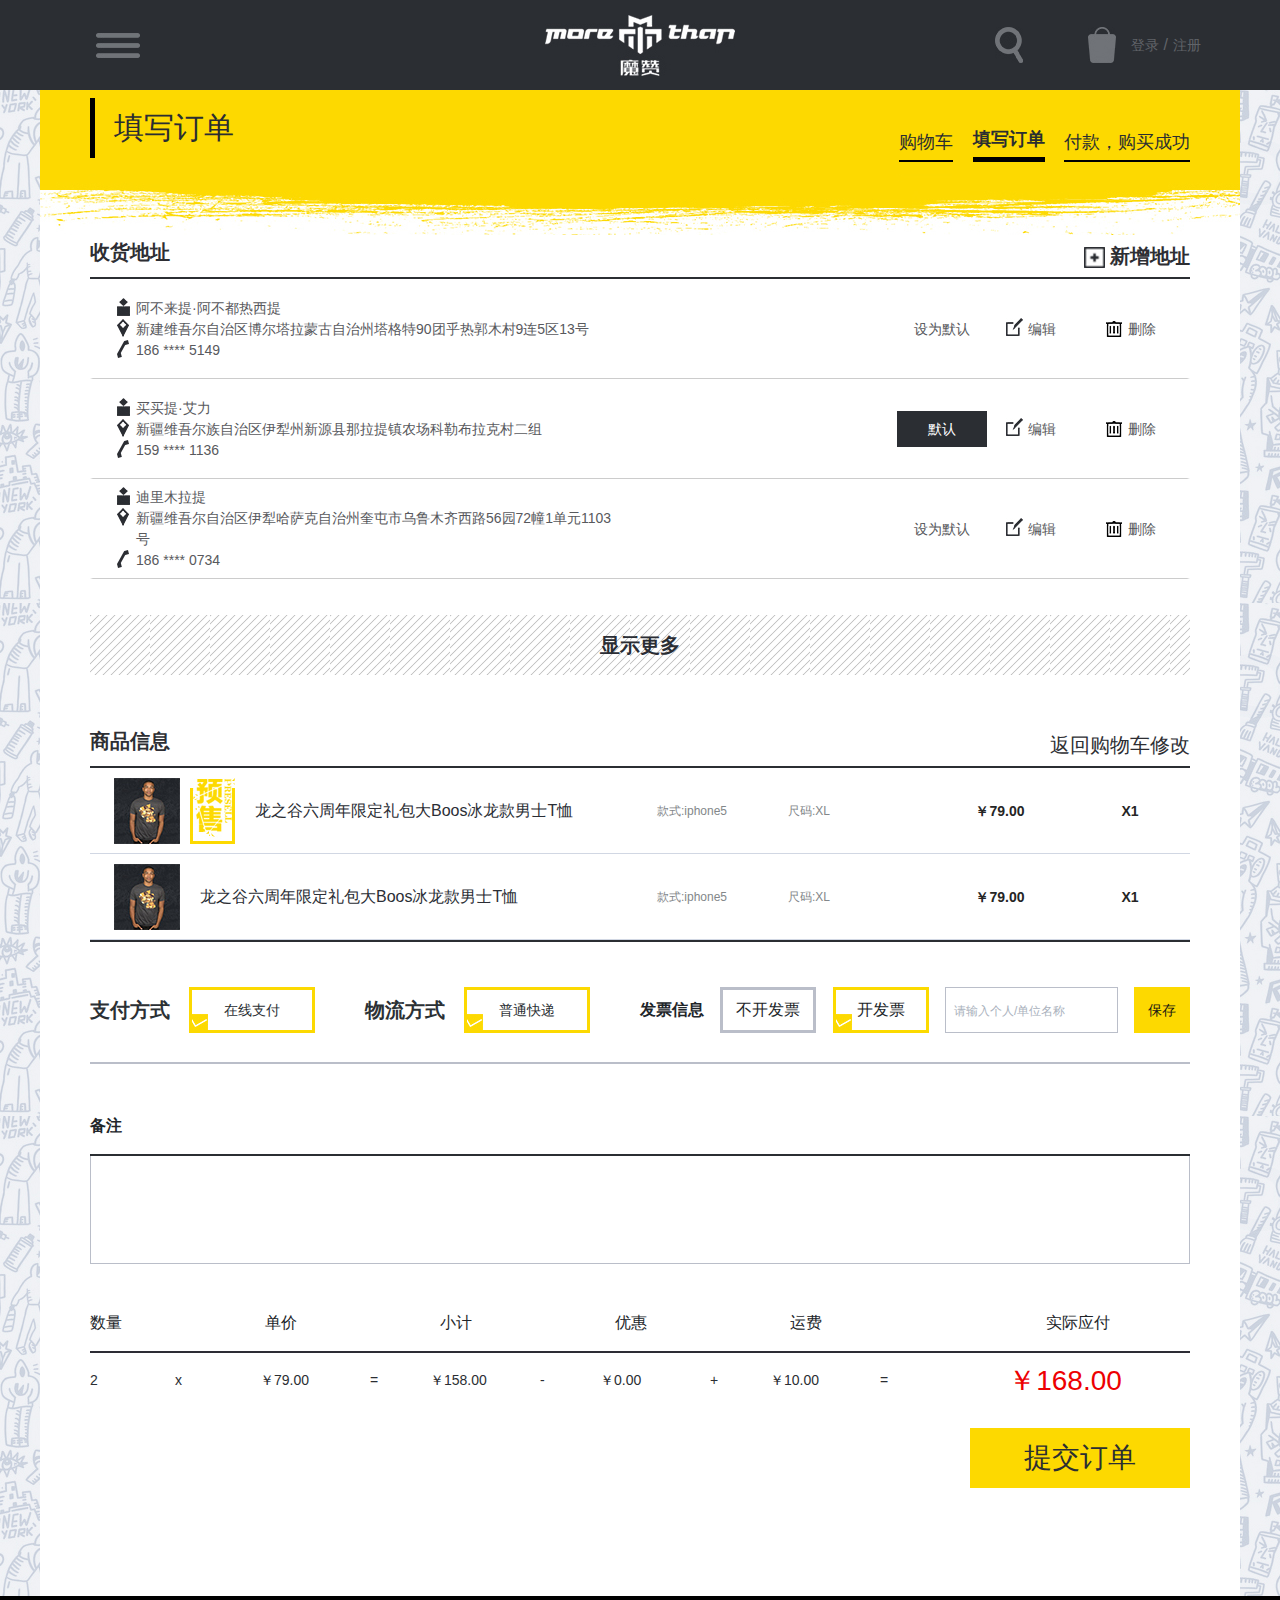
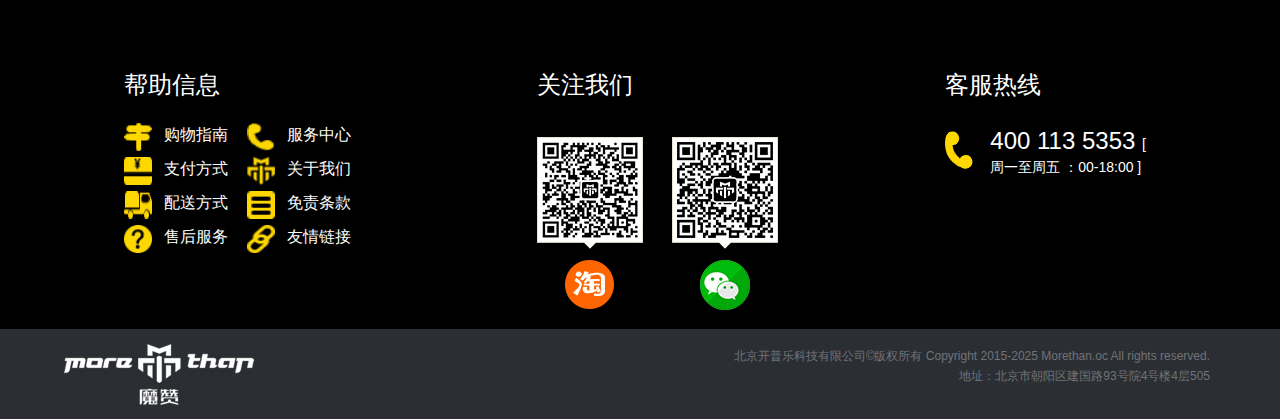
==== bin/PlaceOrder.html @ 19ee5f08 "增加魔赞项目" ====
<!DOCTYPE html>
<html lang="en">

<head>
    <meta charset="UTF-8">
    <meta name="viewport" content="width=device-width, initial-scale=1.0">
    <meta http-equiv="X-UA-Compatible" content="ie=edge">
    <title>MoreZhan-填写订单</title>
    <link rel="stylesheet" href="./css/relize.css">
    <link rel="stylesheet" href="./css/public.css">
    <link rel="stylesheet" href="./css/palceorder.css">
    <link rel="stylesheet" href="./css/bootstrap.min.css">
    <link rel="stylesheet" href="./css/remarks.css">
    <link rel="stylesheet" href="./css/add-Newaddress.css">
    <link rel="Shortcut Icon" href="http://pcgnine5c.bkt.clouddn.com/icon-gamepad.png" type="image/x-icon">
</head>

<body>
    <div class="wrap1">
        <div class="toAdd-address">
            <div class="toAdd-address-head">
                <b>新增地址</b>
                <a href="javajscript:;" id="close-toAdd-address">x</a>
            </div>
            <div class="toAdd-address-body">
                <ul>
                    <li>
                        <div class="left-box">
                            <div class="title-box">
                                <span>
                                    <u>*</u> 收货人</span>
                                <span class="error" id="error-consignee">请填写收货人！</span>
                            </div>
                            <input type="text" id="consignee">
                        </div>
                        <div class="right-box">
                            <div class="title-box">
                                <span>
                                    <u>*</u> 联系电话</span>
                                <span class="error" id="error-contact-number">填写的手机号格式错误！</span>
                            </div>
                            <input type="text" id="contact-number">
                        </div>

                    </li>
                    <li>
                        <div class="title-box">
                            <span>
                                <u>*</u> 所在地区</span>
                            <span class="error" id="error-selector">请填写完整的所在地区！</span>
                        </div>
                        <div class="selector">
                            <select class="form-control" id="cmbProvince" name="cmbProvince">
                            </select>
                            <select class="form-control" id="cmbCity" name="cmbCity">
                                <option value=""></option>
                            </select>
                            <select class="form-control" id="cmbArea" name="cmbArea">
                                <option value="">3</option>
                            </select>
                        </div>

                    </li>
                    <li>
                        <div class="title-box">
                            <span>
                                <u>*</u> 详细地址</span>
                            <span class="error" id="error-detailed-address">请填写详细地址！</span>
                        </div>
                        <input type="text" id="detailed-address" placeholder=" 请填写详细地址">
                    </li>
                    <li>
                        <div class="otherName-left">
                            <label for="">地址别名</label>
                            <input type="text" id="address-ortherName">
                        </div>
                        <div class="otherName-right">
                            <span>常用别名</span>
                            <div class="select-types">
                                <a href="javaScript:;" id="is-home" class="is-what">
                                    <input type="checkbox" id="is-what-home">
                                    <label for="is-what-home">家</label>
                                </a>
                                <a href="javaScript:;" id="is-company" class="is-what">
                                    <input type="checkbox" id="is-what-company">
                                    <label for="is-what-company">公司</label>
                                </a>
                                <a href="javaScript:;" id="is-parents" class="is-what">
                                    <input type="checkbox" id="is-what-parents">
                                    <label for="is-what-parents">父母家</label>
                                </a>
                            </div>
                        </div>
                    </li>
                    <li>
                        <div class="set-address">
                            <input type="checkbox" id="set-toIs">
                            <label for="set-toIs">设为默认地址</label>
                        </div>
                        <a href="javajscript:;" id="address-saveBtn">保存地址</a>




                    </li>
                </ul>
            </div>
        </div>
    </div>



    <div class="wrap">
        <header>
            <div class="header-main">
                <a href="javascript:;"></a>
                <a href="../index.html"></a>
                <div class="login">
                    <a href="javascript:;"></a>
                    <a href="./Shopping Cart.html"></a>
                    <div class="tologin">
                        <a href="javascript:;">登录</a> /
                        <a href="javascript:;">注册</a>
                    </div>

                </div>
            </div>
        </header>
        <section>
            <div class="main">
                <div class="ShoppingCart-process">
                    <div class="ShoppingCart-processUp">
                        <h3>填写订单
                        </h3>
                        <div class="processing">
                            <span>购物车</span>
                            <span>填写订单</span>
                            <span>付款，购买成功</span>
                        </div>
                    </div>
                    <div class="ShoppingCart-processDown"></div>
                </div>
                <div class="shoppingCart-main">
                    <div class="shoppingCart-main-head">
                        <div class="shoppingCart-main-head-title">
                            <h4>收货地址</h4>
                            <a href="javajscript:;" id="newAddress">新增地址</a>
                        </div>
                        <div class="shoppingCart-main-head-content">
                            <ul id="addressAll">
                                <li class="contact-address">

                                    <ul>
                                        <li>阿不来提·阿不都热西提</li>
                                        <li>新建维吾尔自治区博尔塔拉蒙古自治州塔格特90团乎热郭木村9连5区13号</li>
                                        <li>186 **** 5149</li>
                                    </ul>
                                    <input type="checkbox" id="address0" class="contact-address-checkbox">
                                    <label for="address0"></label>
                                    <div class="isORno-delete">
                                        <a href="javaScript:;" class="isdelete">
                                            <img src="./images/isdelete_06.jpg" alt=""> </a>
                                        <a href="javascript:;" class="isnodelete">
                                            <img src="./images/isnodelete_03.jpg" alt=""> </a>
                                    </div>
                                    <div class="buttons">
                                        <a href="javascript:;" class="default">设为默认</a>
                                        <a href="javascript:;" class="edit">编辑</a>
                                        <a href="javascript:;" class="delBtn">删除</a>
                                    </div>

                                </li>
                                <li class="contact-address">

                                    <ul>
                                        <li>买买提·艾力</li>
                                        <li>新疆维吾尔族自治区伊犁州新源县那拉提镇农场科勒布拉克村二组</li>
                                        <li>159 **** 1136</li>
                                    </ul>
                                    <input type="checkbox" id="address1" class="contact-address-checkbox">
                                    <label for="address1"></label>
                                    <div class="isORno-delete">
                                        <a href="javaScript:;" class="isdelete">
                                            <img src="./images/isdelete_06.jpg" alt=""> </a>
                                        <a href="javascript:;" class="isnodelete">
                                            <img src="./images/isnodelete_03.jpg" alt=""> </a>
                                    </div>
                                    <div class="buttons">
                                        <a href="javascript:;" class="default">默认</a>
                                        <a href="javascript:;" class="edit">编辑</a>
                                        <a href="javascript:;" class="delBtn">删除</a>
                                    </div>
                                </li>
                                <li class="contact-address">

                                    <ul>
                                        <li>迪里木拉提</li>
                                        <li>新疆维吾尔自治区伊犁哈萨克自治州奎屯市乌鲁木齐西路56园72幢1单元1103号</li>
                                        <li>186 **** 0734</li>
                                    </ul>
                                    <input type="checkbox" id="address2" class="contact-address-checkbox">
                                    <label for="address2"></label>
                                    <div class="isORno-delete">
                                        <a href="javaScript:;" class="isdelete">
                                            <img src="./images/isdelete_06.jpg" alt=""> </a>
                                        <a href="javascript:;" class="isnodelete">
                                            <img src="./images/isnodelete_03.jpg" alt=""> </a>
                                    </div>
                                    <div class="buttons">
                                        <a href="javascript:;" class="default">设为默认</a>
                                        <a href="javascript:;" class="edit">编辑</a>
                                        <a href="javascript:;" class="delBtn">删除</a>
                                    </div>
                                </li>
                            </ul>
                            <a href="javascript:;" id="to-show-more">
                                <b>显示更多</b>
                            </a>
                        </div>
                    </div>
                    <div class="shoppingCart-main-body">
                        <div class="shoppingCart-main-body-title">
                            <h4>商品信息</h4>
                            <a href="javaScript:;" id="back-shoppingcar">返回购物车修改</a>
                        </div>
                        <div class="shoppingCart-main-body-content">
                            <ul>
                                <li>
                                    <div class="shoppingCart-main-body-content-left">
                                        <a href="javascript:;">
                                            <img src="./images/small-people_69.jpg" alt="">
                                        </a>
                                        <img src="./images/small-sale.jpg" alt="">
                                        <p>龙之谷六周年限定礼包大Boos冰龙款男士T恤</p>
                                    </div>
                                    <div class="shoppingCart-main-body-content-right">
                                        <span>款式:iphone5</span>
                                        <span>尺码:XL</span>

                                        <b class="goods-prise">79.00</b>


                                        <b> X1</b>

                                    </div>
                                </li>
                                <li>
                                    <div class="shoppingCart-main-body-content-left">
                                        <a href="javascript:;">
                                            <img src="./images/small-people_69.jpg" alt="">
                                        </a>
                                        <img src="./images/small-sale.jpg" alt="">
                                        <p>龙之谷六周年限定礼包大Boos冰龙款男士T恤</p>
                                    </div>
                                    <div class="shoppingCart-main-body-content-right">
                                        <span>款式:iphone5</span>
                                        <span>尺码:XL</span>

                                        <b class="goods-prise">79.00</b>

                                        <b>X1</b>

                                    </div>
                                </li>
                            </ul>
                        </div>
                        <div class="shoppingCart-main-body-ending">
                            <div class="shoppingCart-main-body-ending-left">
                                <div class="fn-box">
                                    <b>支付方式</b>
                                    <div class="checked-box">
                                        <input type="checkbox" id="pay-checked" checked>
                                        <label for="pay-checked">在线支付</label>
                                    </div>
                                </div>
                                <div class="fn-box">
                                    <b>物流方式</b>
                                    <div class="checked-box">
                                        <input type="checkbox" id="transport" checked>
                                        <label for="transport">普通快递</label>
                                    </div>
                                </div>
                            </div>
                            <div class="shoppingCart-main-body-ending-right">
                                <b>发票信息</b>
                                <div class="checked-box">
                                    <input type="checkbox" id="noDraw-bills">
                                    <label for="noDraw-bills">不开发票</label>
                                </div>
                                <div class="checked-box">
                                    <input type="checkbox" id="isDraw-bills" checked>
                                    <label for="isDraw-bills">开发票</label>
                                </div>
                                <input type="text" placeholder=" 请输入个人/单位名称" id="bills-title">
                                <a href="javascript:;" id="saveBtn">保存</a>
                            </div>
                        </div>

                    </div>
                    <div class="shoppingCart-main-foot-start">
                        <div class="remarks-box">
                            <b>备注</b>
                            <textarea name="remarks" id="" cols="30" rows="10"></textarea>
                        </div>
                        <div class="liquidation-box">
                            <div class="liquidation-box-up">
                                <span>数量</span>
                                <span>单价</span>
                                <span>小计</span>
                                <span>优惠</span>
                                <span>运费</span>
                                <u>实际应付</u>
                            </div>
                            <div class="liquidation-box-down">
                                <span>2</span>
                                <span>x</span>
                                <span>￥79.00</span>
                                <span>=</span>
                                <span>￥158.00</span>
                                <span>-</span>
                                <span>￥0.00</span>
                                <span>+</span>
                                <span>￥10.00</span>
                                <span>=</span>
                                <u>￥168.00</u>
                            </div>

                            <a href="javascript:;" id="save-alert">提交订单</a>
                        </div>
                        <div class="box1">
                            <ul>
                                <li></li>
                                <li>请先点击上方的保存按钮</li>
                            </ul>
                        </div>





                    </div>

                    <div class="shoppingCart-main-foot">
                        <div class="remarks-box">
                            <b>备注</b>
                            <textarea name="remarks" id="" cols="30" rows="10"></textarea>
                        </div>
                        <div class="liquidation-box">
                            <b>清算</b>
                            <ul>
                                <li>

                                    <span>
                                        <u id="to-pay-counts">2</u>件商品，总金额:</span>
                                    <span>￥79.00</span>
                                </li>
                                <li>
                                    <span>优惠金额:</span>
                                    <span>-￥0.00</span>
                                </li>
                                <li>
                                    <span>运费:</span>
                                    <span>￥0.00</span>
                                </li>
                                <li>
                                    <span>应付金额:</span>
                                    <span id="to-pay-prise">￥168.00</span>
                                </li>
                            </ul>
                            <a href="javascript:;" id="to-pay">提交订单</a>
                        </div>






                    </div>




                </div>
            </div>
        </section>
        <footer>
            <div class="footer-up ">
                <div class="footer-up-main ">
                    <div class="help ">
                        <h4>帮助信息</h4>
                        <ul>
                            <li>
                                <img src="./images/Inco1_15.jpg " alt=" ">
                                <a href="javascript:; "> 购物指南</a>
                            </li>
                            <li>
                                <img src="./images/Inco5_15.jpg " alt=" ">
                                <a href="javascript:; "> 服务中心</a>
                            </li>
                            <li>
                                <img src="./images/Inco2_18.jpg " alt=" ">
                                <a href="javascript:; "> 支付方式</a>
                            </li>
                            <li>
                                <img src="./images/Inco6_18.jpg " alt=" ">
                                <a href="javascript:; "> 关于我们</a>
                            </li>
                            <li>
                                <img src="./images/Inco3_18.jpg " alt=" ">
                                <a href="javascript:; "> 配送方式</a>
                            </li>
                            <li>
                                <img src="./images/Inco7_18.jpg " alt=" ">
                                <a href="javascript:; "> 免责条款</a>
                            </li>
                            <li>
                                <img src="./images/Inco4_18.jpg " alt=" ">
                                <a href="javascript:; "> 售后服务</a>
                            </li>
                            <li>
                                <img src="./images/Inco8_18.jpg " alt=" ">
                                <a href="javascript:; "> 友情链接</a>
                            </li>
                        </ul>
                    </div>
                    <div class="aboutUs ">
                        <h4>关注我们</h4>
                        <div class="about-code ">
                            <div class="showpic ">
                                <img src="./images/taobao-code_15.jpg " alt=" ">
                                <img class="img1 " src="./images/taobao-inco_19.jpg " alt=" ">
                            </div>
                            <div class="showpic ">
                                <img src="./images/wechat-code_15.jpg " alt=" ">
                                <img class="img1 " src="./images/wechat-inco_19.jpg " alt=" ">
                            </div>
                        </div>
                    </div>
                    <div class="hotline ">
                        <h4>客服热线</h4>
                        <p>
                            400 113 5353
                            <span>[ 周一至周五 ：00-18:00 ]</span>
                        </p>
                    </div>
                </div>
            </div>
            <div class="footer-down ">
                <div class="footer-down-main ">
                    <a href="index.html "></a>
                    <ul>
                        <li>北京开普乐科技有限公司©版权所有 Copyright 2015-2025 Morethan.oc All rights reserved.</li>
                        <li>地址：北京市朝阳区建国路93号院4号楼4层505</li>
                    </ul>
                </div>
            </div>
        </footer>
    </div>
    <script src="./js/placeorder.js"></script>
    <script src="./js/add-Newaddress.js"></script>

</body>

</html>
---- bin/css/relize.css ----
/* 代码初始化*/

body,
h1,
h2,
h3,
h4,
h5,
h6,
hr,
p,
blockquote,
dl,
dt,
dd,
ul,
ol,
li,
pre,
form,
fieldset,
legend,
button,
input,
textarea,
th,
td {
    margin: 0;
    padding: 0;
}

body,
button,
input,
select,
textarea {
    font: 12px/1.5tahoma, arial, \5b8b\4f53;
}

h1,
h2,
h3,
h4,
h5,
h6 {
    font-size: 100%;
}

address,
cite,
dfn,
em,
var {
    font-style: normal;
}

code,
kbd,
pre,
samp {
    font-family: couriernew, courier, monospace;
}

small {
    font-size: 12px;
}

ul,
ol {
    list-style: none;
}

a {
    text-decoration: none;
}

a:hover {
    text-decoration: underline;
}

sup {
    vertical-align: text-top;
}

sub {
    vertical-align: text-bottom;
}

legend {
    color: #000;
}

fieldset,
img {
    border: 0;
}

button,
input,
select,
textarea {
    font-size: 100%;
}

table {
    border-collapse: collapse;
    border-spacing: 0;
}

img {
    display: block;
}
---- bin/css/public.css ----
.wrap {
  display: flex;
  flex-direction: column;
}
.wrap header {
  width: 100%;
  height: 90px;
  background-color: #2b2e33;
}
.wrap header .header-main {
  width: 1200px;
  height: 90px;
  display: flex;
  margin: 0 auto;
  justify-content: space-between;
  align-items: center;
}
.wrap header .header-main > a:first-child {
  width: 189px;
  height: 25px;
  margin-left: 56px;
  background-image: url("../images/icon3_09.jpg");
  background-repeat: no-repeat;
  background-size: contain;
}
.wrap header .header-main > a:first-child + a {
  width: 190px;
  height: 61px;
  background-image: url("../images/logo_03.jpg");
  background-repeat: no-repeat;
  background-size: contain;
}
.wrap header .header-main .login {
  width: 245px;
  height: 36px;
  display: flex;
  justify-content: space-between;
}
.wrap header .header-main > .login > a:first-child {
  width: 28px;
  height: 36px;
  background-image: url("../images/icon2_06.jpg");
  background-repeat: no-repeat;
  background-size: contain;
}
.wrap header .header-main > .login > a:first-child + a {
  width: 28px;
  height: 36px;
  background-image: url("../images/icon1_06.jpg");
  background-repeat: no-repeat;
  background-size: contain;
  margin-left: 50px;
}
.wrap header .header-main > .login > .tologin {
  display: flex;
  align-items: center;
  color: #616469;
}
.wrap header .header-main > .login > .tologin a:first-child {
  text-decoration: none;
  font-size: 14px;
  color: #616469;
  margin-right: 5px;
}
.wrap header .header-main > .login > .tologin a:first-child + a {
  text-decoration: none;
  font-size: 14px;
  color: #616469;
  margin-left: 5px;
  margin-right: 39px;
}
section {
  width: 100%;
  background-image: url("../images/bgi2_17.jpg");
}
section .main {
  width: 1200px;
  margin: 0 auto;
  background-color: #fff;
}
section .main .ShoppingCart-processUp {
  width: 100%;
  height: 84px;
  background-color: #fdd900;
  display: flex;
  justify-content: space-between;
  align-items: center;
}
section .main .ShoppingCart-processUp > h3 {
  width: 217px;
  line-height: 60px;
  border-left: 5px solid #000;
  text-align: center;
  color: #2a2d32;
  font-size: 30px;
  margin-left: 50px;
}
section .main .ShoppingCart-processUp > h3 > span {
  color: #000;
  font-size: 24px;
}
section .main .ShoppingCart-processUp > h3 > span > u {
  color: #f50000;
  text-decoration: none;
}
section .main .ShoppingCart-processUp > .processing {
  width: 291px;
  height: 60px;
  display: flex;
  justify-content: space-between;
  align-items: flex-end;
  margin-right: 50px;
}
section .main .ShoppingCart-processUp > .processing > span {
  border-bottom: 2px solid #000;
  line-height: 36px;
  font-size: 18px;
  color: #2a2e31;
}
section .main .ShoppingCart-processDown {
  width: 100%;
  height: 61px;
  background-image: url("../images/section-mainBGI_10.jpg");
}
footer {
  width: 100%;
}
footer .footer-up {
  background-color: #000;
  width: 100%;
  height: 333px;
}
footer .footer-up .footer-up-main {
  display: flex;
  justify-content: space-around;
  align-items: center;
  width: 1200px;
  height: 333px;
  margin: 0 auto;
}
footer .footer-up .footer-up-main > .help {
  width: 246px;
  height: 184px;
}
footer .footer-up .footer-up-main h4 {
  color: #fff;
  font-size: 24px;
  font-weight: lighter;
}
footer .footer-up .footer-up-main > .help > ul {
  list-style: none;
  display: flex;
  flex-wrap: wrap;
  width: 246px;
  height: 136px;
  align-items: space-between;
  margin-top: 24px;
}
footer .footer-up .footer-up-main > .help > ul > li {
  width: 123px;
  display: flex;
}
footer .footer-up .footer-up-main > .help > ul > li > img {
  margin-right: 12px;
  width: 28px;
  height: 28px;
}
footer .footer-up .footer-up-main > .help > ul > li > a {
  font-size: 16px;
  color: #fefefe;
  text-decoration: none;
}
footer .footer-up .footer-up-main > .aboutUs {
  width: 241px;
  height: 184px;
  display: flex;
  flex-direction: column;
  justify-content: space-between;
}
footer .footer-up .footer-up-main > .aboutUs > .about-code {
  display: flex;
  justify-content: space-between;
  margin-top: 30px;
}
footer .footer-up .footer-up-main > .aboutUs > .about-code > .showpic > .img1 {
  margin-left: 28px;
  margin-top: 11px;
}
footer .footer-up .footer-up-main > .hotline {
  height: 184px;
  width: 211px;
  display: flex;
  flex-direction: column;
  color: #fff;
}
footer .footer-up .footer-up-main > .hotline > p {
  background-image: url("../images/Inco9_18.jpg");
  background-repeat: no-repeat;
  padding-left: 45px;
  font-size: 24px;
  margin-top: 24px;
  line-height: 20px;
}
footer .footer-up .footer-up-main > .hotline > p > span {
  font-size: 14px;
}
footer .footer-down {
  background-color: #2b2e33;
  width: 100%;
  height: 90px;
}
footer .footer-down .footer-down-main {
  width: 1200px;
  height: 90px;
  margin: 0 auto;
  display: flex;
  justify-content: space-between;
  align-items: center;
}
footer .footer-down .footer-down-main > a {
  background-image: url("../images/footer-logo_31.jpg");
  width: 190px;
  height: 61px;
  margin-left: 24px;
}
footer .footer-down .footer-down-main > ul {
  list-style: none;
  margin-right: 30px;
  width: 510px;
  display: flex;
  flex-wrap: wrap;
}
footer .footer-down .footer-down-main > ul > li {
  line-height: 20px;
  width: 100%;
  text-align: right;
  font-size: 12px;
  color: #707378;
}
---- bin/css/palceorder.css ----
section .main .ShoppingCart-processUp > h3 {
  text-align: left;
  padding-left: 19px;
}
section .main .ShoppingCart-processUp > .processing > span:nth-child(2) {
  border-bottom: 5px solid #000;
  font-weight: bolder;
}
section .main .shoppingCart-main .shoppingCart-main-head {
  width: 1100px;
  margin: 0 auto;
}
section
  .main
  .shoppingCart-main
  .shoppingCart-main-head
  .shoppingCart-main-head-title {
  width: 100%;
  height: 44px;
  border-bottom: 2px solid #2b2e33;
  display: flex;
  justify-content: space-between;
  align-items: center;
}
section
  .main
  .shoppingCart-main
  .shoppingCart-main-head
  .shoppingCart-main-head-title
  > h4 {
  font-size: 20px;
  color: #2d2e33;
  font-weight: bold;
}
section
  .main
  .shoppingCart-main
  .shoppingCart-main-head
  .shoppingCart-main-head-title
  > a {
  background-image: url("../images/add-address_11.jpg");
  background-repeat: no-repeat;
  background-size: 20%;
  background-position: 1px 6px;
  text-decoration: none;
  color: #2d2e33;
  font-size: 20px;
  font-weight: bold;
  padding-left: 27px;
}
section
  .main
  .shoppingCart-main
  .shoppingCart-main-head
  .shoppingCart-main-head-content {
  width: 1100px;
  display: flex;
  flex-direction: column;
  align-items: center;
  padding-bottom: 48px;
  position: relative;
}
section
  .main
  .shoppingCart-main
  .shoppingCart-main-head
  .shoppingCart-main-head-content
  > ul {
  width: 100%;
  list-style: none;
  padding-bottom: 20px;
}
section
  .main
  .shoppingCart-main
  .shoppingCart-main-head
  .shoppingCart-main-head-content
  > ul
  > li {
  width: 1100px;
  height: 100px;
  display: flex;
  justify-content: space-between;
  align-items: center;
  border: 3px solid #fff;
  border-bottom: 1px solid #ccc;
  padding-bottom: 2px;
  position: relative;
}
section
  .main
  .shoppingCart-main
  .shoppingCart-main-head
  .shoppingCart-main-head-content
  > ul
  > li
  input[type="checkbox"] {
  position: absolute;
  z-index: -1;
  opacity: 0;
}
/* section
  .main
  .shoppingCart-main
  .shoppingCart-main-head
  .shoppingCart-main-head-content
  > ul
  > li>label{

  } */
section
  .main
  .shoppingCart-main
  .shoppingCart-main-head
  .shoppingCart-main-head-content
  > ul
  > li
  > label::before {
  content: "";
  display: block;
  width: 16px;
  height: 16px;
  /* border: 2px solid #babec9; */
  /* background-color: #fff; */
  /* border-radius: 3px; */
  position: absolute;
  bottom: 0;
  left: 0;
}
section
  .main
  .shoppingCart-main
  .shoppingCart-main-head
  .shoppingCart-main-head-content
  > ul
  > li
  input:checked
  ~ label::before {
  background-image: url("../images/address-checked_43.jpg");
  background-repeat: no-repeat;
  background-size: contain;
}
section
  .main
  .shoppingCart-main
  .shoppingCart-main-head
  .shoppingCart-main-head-content
  > ul
  > li
  > ul {
  width: 532px;
}
section
  .main
  .shoppingCart-main
  .shoppingCart-main-head
  .shoppingCart-main-head-content
  > ul
  > li
  > ul
  > li {
  background-image: url("../images/Submission-inco1_17.jpg");
  background-repeat: no-repeat;
  background-size: 10;
  background-position: 0 0;
  padding-left: 19px;
  margin-left: 24px;
  font-size: 14px;
  color: #58595d;
  line-height: 24 px;
}
section
  .main
  .shoppingCart-main
  .shoppingCart-main-head
  .shoppingCart-main-head-content
  > ul
  > li
  > ul
  > li:nth-child(2) {
  background-image: url(../images/Submission-inco2_17.jpg);
}
section
  .main
  .shoppingCart-main
  .shoppingCart-main-head
  .shoppingCart-main-head-content
  > ul
  > li
  > ul
  > li:nth-child(3) {
  background-image: url(../images/Submission-inco3_17.jpg);
}
section
  .main
  .shoppingCart-main
  .shoppingCart-main-head
  .shoppingCart-main-head-content
  .isORno-delete {
  width: 210px;
  display: -webkit-flex;
  display: -moz-flex;
  display: -ms-flex;
  display: -o-flex;
  display: flex;
  align-items: flex-end;
  position: absolute;
  top: 55px;
  right: 15px;
  display: none;
}

section
  .main
  .shoppingCart-main
  .shoppingCart-main-head
  .shoppingCart-main-head-content
  .buttons {
  width: 290px;
  height: 61px;
  display: flex;
  justify-content: space-between;
  align-items: center;
}
section
  .main
  .shoppingCart-main
  .shoppingCart-main-head
  .shoppingCart-main-head-content
  .buttons
  > a {
  line-height: 36px;
  width: 90px;
  text-align: center;
  text-decoration: none;
  font-size: 14px;
  color: #58595d;
  /* border: 1px solid #000; */
}
section
  .main
  .shoppingCart-main
  .shoppingCart-main-head
  .shoppingCart-main-head-content
  .buttons
  > a:nth-child(2),
section
  .main
  .shoppingCart-main
  .shoppingCart-main-head
  .shoppingCart-main-head-content
  .buttons
  > a:nth-child(3) {
  background-image: url("../images/Submission-inco4_17.jpg");
  background-repeat: no-repeat;
  background-position: 9px 7px;
}
section
  .main
  .shoppingCart-main
  .shoppingCart-main-head
  .shoppingCart-main-head-content
  .buttons
  > a:nth-child(3) {
  background-image: url("../images/Submission-inco5_17.jpg");
  background-position: 9px 9px;
}
/* 给默认的地址加个框来显示   */
section
  .main
  .shoppingCart-main
  .shoppingCart-main-head
  .shoppingCart-main-head-content
  > ul
  > li:nth-child(2)
  > .buttons
  > a:first-child {
  background-color: #2b2e33;
  color: #fff;
}
section
  .main
  .shoppingCart-main
  .shoppingCart-main-head
  .shoppingCart-main-head-content
  > a {
  width: 1100px;
  line-height: 60px;
  font-size: 20px;
  color: #2a2d34;
  text-align: center;
  text-decoration: none;
  background-image: url("../images/showMore_51.jpg");
}

section .main .shoppingCart-main .shoppingCart-main-body {
  width: 1100px;
  margin: 0 auto;
  padding-bottom: 50px;
}
section
  .main
  .shoppingCart-main
  .shoppingCart-main-body
  .shoppingCart-main-body-title {
  width: 100%;
  height: 44px;
  border-bottom: 1px solid #2b2e33;
  display: flex;
  justify-content: space-between;
  align-items: center;
}
section
  .main
  .shoppingCart-main
  .shoppingCart-main-body
  .shoppingCart-main-body-title
  > h4 {
  font-size: 20px;
  color: #2d2e33;
  font-weight: bold;
}
section
  .main
  .shoppingCart-main
  .shoppingCart-main-body
  .shoppingCart-main-body-title
  > a {
  text-decoration: none;
  color: #2d2e33;
  font-size: 20px;
  padding-left: 27px;
}
section
  .main
  .shoppingCart-main
  .shoppingCart-main-body
  .shoppingCart-main-body-content {
  width: 1100px;
}
section
  .main
  .shoppingCart-main
  .shoppingCart-main-body
  .shoppingCart-main-body-content
  > ul {
  list-style: none;
  width: 100%;
  border-top: 1px solid #2b2e33;
  border-bottom: 2px solid #2b2e33;
}
section
  .main
  .shoppingCart-main
  .shoppingCart-main-body
  .shoppingCart-main-body-content
  > ul
  > li {
  display: flex;
  justify-content: space-between;
  align-items: center;
  width: 1100px;
  height: 86px;
  border-bottom: 1px solid #d1d7e3;
}
section
  .main
  .shoppingCart-main
  .shoppingCart-main-body
  .shoppingCart-main-body-content
  > ul
  > li
  .shoppingCart-main-body-content-left {
  display: flex;
  /* justify-content: space-between; */
  align-items: center;
  width: 550px;
  line-height: 86px;
}
section
  .main
  .shoppingCart-main
  .shoppingCart-main-body
  .shoppingCart-main-body-content
  > ul
  > li
  .shoppingCart-main-body-content-left
  > a {
  margin-left: 24px;
}
section
  .main
  .shoppingCart-main
  .shoppingCart-main-body
  .shoppingCart-main-body-content
  > ul
  > li
  .shoppingCart-main-body-content-left
  > img {
  margin-left: 10px;
}
section
  .main
  .shoppingCart-main
  .shoppingCart-main-body
  .shoppingCart-main-body-content
  > ul
  > li
  .shoppingCart-main-body-content-left
  > p {
  margin-bottom: 0;
  margin-left: 20px;
  font-size: 16px;
  color: #2b2e35;
}
section
  .main
  .shoppingCart-main
  .shoppingCart-main-body
  .shoppingCart-main-body-content
  > ul
  > li:nth-child(2)
  .shoppingCart-main-body-content-left
  > img {
  display: none;
}
section
  .main
  .shoppingCart-main
  .shoppingCart-main-body
  .shoppingCart-main-body-content
  > ul
  > li
  .shoppingCart-main-body-content-right {
  display: flex;
  justify-content: space-around;
  width: 550px;
  line-height: 86px;
  font-size: 14px;
  color: #252525;
  align-items: center;
  text-align: center;
}
section
  .main
  .shoppingCart-main
  .shoppingCart-main-body
  .shoppingCart-main-body-content
  > ul
  > li
  .shoppingCart-main-body-content-right
  > span {
  width: 130px;
  font-size: 12px;
  color: #83878a;
  flex-shrink: 0;
  margin-right: 56px;
}
section
  .main
  .shoppingCart-main
  .shoppingCart-main-body
  .shoppingCart-main-body-content
  > ul
  > li
  .shoppingCart-main-body-content-right
  > b {
  width: 120px;
  flex-shrink: 0;
  margin-left: 10px;
}
section
  .main
  .shoppingCart-main
  .shoppingCart-main-body
  .shoppingCart-main-body-content
  > ul
  > li
  .shoppingCart-main-body-content-right
  > span:first-child {
  flex-shrink: 1;
  margin-right: 0px;
}
section
  .main
  .shoppingCart-main
  .shoppingCart-main-body
  .shoppingCart-main-body-ending {
  width: 1100px;
  height: 106px;
  border-bottom: 2px solid #babec9;
  display: flex;
  align-items: center;
  justify-content: space-between;
}
section
  .main
  .shoppingCart-main
  .shoppingCart-main-body
  .shoppingCart-main-body-ending
  .shoppingCart-main-body-ending-left {
  width: 500px;
  height: 106px;
  display: flex;
  justify-content: space-between;
  align-items: center;
}
section
  .main
  .shoppingCart-main
  .shoppingCart-main-body
  .shoppingCart-main-body-ending
  .shoppingCart-main-body-ending-left
  .fn-box {
  width: 225px;
  line-height: 106px;
  font-size: 20px;
  color: #2b3034;
  display: flex;
  justify-content: space-between;
  align-items: center;
}
section
  .main
  .shoppingCart-main
  .shoppingCart-main-body
  .shoppingCart-main-body-ending
  .shoppingCart-main-body-ending-left
  .fn-box
  .checked-box {
  width: 126px;
  line-height: 40px;
  border: 3px solid #fcd901;
  font-size: 14px;
  text-align: center;
  position: relative;
}

section
  .main
  .shoppingCart-main
  .shoppingCart-main-body
  .shoppingCart-main-body-ending
  .shoppingCart-main-body-ending-left
  .fn-box
  .checked-box
  input[type="checkbox"] {
  position: absolute;
  z-index: -1;
  opacity: 0;
}
section
  .main
  .shoppingCart-main
  .shoppingCart-main-body
  .shoppingCart-main-body-ending
  .shoppingCart-main-body-ending-left
  .fn-box
  .checked-box
  > label {
  margin-bottom: 0;
}
section
  .main
  .shoppingCart-main
  .shoppingCart-main-body
  .shoppingCart-main-body-ending
  .shoppingCart-main-body-ending-left
  .fn-box
  .checked-box
  > label::before {
  content: "";
  display: block;
  width: 16px;
  height: 16px;
  /* border: 2px solid #babec9; */
  /* background-color: #fff; */
  /* border-radius: 3px; */
  position: absolute;
  bottom: 0;
  left: 0;
}
section
  .main
  .shoppingCart-main
  .shoppingCart-main-body
  .shoppingCart-main-body-ending
  .shoppingCart-main-body-ending-left
  .fn-box
  .checked-box
  input:checked
  ~ label::before {
  background-image: url("../images/address-checked_43.jpg");
  background-repeat: no-repeat;
  background-size: contain;
}
section
  .main
  .shoppingCart-main
  .shoppingCart-main-body
  .shoppingCart-main-body-ending
  .shoppingCart-main-body-ending-right {
  width: 550px;
  line-height: 106px;
  display: flex;
  justify-content: space-between;
  align-items: center;
}

section
  .main
  .shoppingCart-main
  .shoppingCart-main-body
  .shoppingCart-main-body-ending
  .shoppingCart-main-body-ending-right
  .checked-box {
  width: 96px;
  line-height: 40px;
  position: relative;
  border: 3px solid #babec9;
  text-align: center;
}
section
  .main
  .shoppingCart-main
  .shoppingCart-main-body
  .shoppingCart-main-body-ending
  .shoppingCart-main-body-ending-right
  .checked-box:nth-child(3) {
  border: 3px solid #fcda00;
}
section
  .main
  .shoppingCart-main
  .shoppingCart-main-body
  .shoppingCart-main-body-ending
  .shoppingCart-main-body-ending-right
  .checked-box
  input[type="checkbox"] {
  position: absolute;
  z-index: -1;
  opacity: 0;
}
section
  .main
  .shoppingCart-main
  .shoppingCart-main-body
  .shoppingCart-main-body-ending
  .shoppingCart-main-body-ending-right
  .checked-box
  > label {
  margin-bottom: 0;
}
section
  .main
  .shoppingCart-main
  .shoppingCart-main-body
  .shoppingCart-main-body-ending
  .shoppingCart-main-body-ending-right
  .checked-box
  > label::before {
  content: "";
  display: block;
  width: 16px;
  height: 16px;
  /* border: 2px solid #babec9; */
  /* background-color: #fff; */
  /* border-radius: 3px; */
  position: absolute;
  bottom: 0;
  left: 0;
}
section
  .main
  .shoppingCart-main
  .shoppingCart-main-body
  .shoppingCart-main-body-ending
  .shoppingCart-main-body-ending-right
  .checked-box
  input:checked
  ~ label::before {
  background-image: url("../images/address-checked_43.jpg");
  background-repeat: no-repeat;
  background-size: contain;
}
section
  .main
  .shoppingCart-main
  .shoppingCart-main-body
  .shoppingCart-main-body-ending
  .shoppingCart-main-body-ending-right
  > input {
  width: 173px;
  line-height: 44px;
  border: 1px solid #babec9;
  padding-left: 5px;
  outline: none;
}

section
  .main
  .shoppingCart-main
  .shoppingCart-main-body
  .shoppingCart-main-body-ending
  .shoppingCart-main-body-ending-right
  > input::-webkit-input-placeholder {
  color: #aab2bd;
  font-size: 12px;
}
section
  .main
  .shoppingCart-main
  .shoppingCart-main-body
  .shoppingCart-main-body-ending
  .shoppingCart-main-body-ending-right
  > a {
  width: 56px;
  line-height: 46px;
  color: #191813;
  font-size: 14px;
  text-align: center;
  text-decoration: none;
  background-color: #fdd900;
}
section .main .shoppingCart-main .shoppingCart-main-foot {
  width: 1100px;
  height: 482px;
  margin: 0 auto;
  display: none;
  justify-content: space-between;
}
section .main .shoppingCart-main .shoppingCart-main-foot .remarks-box {
  width: 350px;
  display: flex;
  flex-direction: column;
}
section .main .shoppingCart-main .shoppingCart-main-foot .remarks-box > b {
  width: 100%;
  height: 42px;
  border-bottom: 2px solid #2b2e33;
}
section
  .main
  .shoppingCart-main
  .shoppingCart-main-foot
  .remarks-box
  > textarea {
  width: 350px;
  height: 139px;
  border: 1px solid #babec9;
  border-top: 0;
  resize: none;
  outline: none;
  padding-top: 5px;
  text-indent: 2em;
  padding-left: 3px;
  padding-right: 2px;
}
section .main .shoppingCart-main .shoppingCart-main-foot .liquidation-box {
  width: 725px;
  height: 301px;
  display: flex;
  flex-direction: column;
  align-items: flex-end;
}
section .main .shoppingCart-main .shoppingCart-main-foot .liquidation-box > b {
  width: 100%;
  height: 42px;
  text-align: right;
  border-bottom: 2px solid #2b2e33;
}
section .main .shoppingCart-main .shoppingCart-main-foot .liquidation-box ul {
  width: 300px;
  height: 140px;
  display: flex;
  flex-direction: column;
  justify-content: space-between;
  margin-top: 15px;
  font-size: 14px;
  color: #2c2d32;
}
section
  .main
  .shoppingCart-main
  .shoppingCart-main-foot
  .liquidation-box
  ul
  > li {
  width: 100%;
  display: flex;
  justify-content: space-between;
  align-items: center;
  text-align: right;
}
section
  .main
  .shoppingCart-main
  .shoppingCart-main-foot
  .liquidation-box
  ul
  > li
  > span {
  width: 150px;
  text-align: right;
}
section
  .main
  .shoppingCart-main
  .shoppingCart-main-foot
  .liquidation-box
  ul
  > li
  > span
  #to-pay-counts {
  text-decoration: none;
  color: #ed0002;
  margin-right: 5px;
}
section
  .main
  .shoppingCart-main
  .shoppingCart-main-foot
  .liquidation-box
  ul
  > li
  #to-pay-prise {
  font-size: 28px;
  color: #ed0002;
}
section .main .shoppingCart-main .shoppingCart-main-foot .liquidation-box > a {
  width: 220px;
  line-height: 60px;
  background-color: #fdd900;
  color: #2b2e33;
  font-size: 28px;
  text-decoration: none;
  text-align: center;
}
---- bin/css/remarks.css ----
section .main .shoppingCart-main .shoppingCart-main-foot-start {
  width: 1100px;
  height: 482px;
  margin: 0 auto;
  display: flex;
  flex-direction: column;
  justify-content: flex-start;
  position: relative;
}
section .main .shoppingCart-main .shoppingCart-main-foot-start .remarks-box {
  width: 1100px;
  display: flex;
  flex-direction: column;
}
section
  .main
  .shoppingCart-main
  .shoppingCart-main-foot-start
  .remarks-box
  > b {
  width: 100%;
  height: 42px;
  border-bottom: 2px solid #2b2e33;
}
section
  .main
  .shoppingCart-main
  .shoppingCart-main-foot-start
  .remarks-box
  > textarea {
  width: 1100px;
  height: 108px;
  border: 1px solid #babec9;
  border-top: 0;
  resize: none;
  outline: none;
  padding-top: 5px;
  text-indent: 2em;
  padding-left: 3px;
  padding-right: 2px;
  margin-bottom: 47px;
}
section
  .main
  .shoppingCart-main
  .shoppingCart-main-foot-start
  .liquidation-box {
  width: 1100px;
  height: 162px;
  display: flex;
  flex-direction: column;
  justify-content: space-between;
  align-items: center;
}
section
  .main
  .shoppingCart-main
  .shoppingCart-main-foot-start
  .liquidation-box
  .liquidation-box-up {
  border-bottom: 2px solid #2d2d35;
  width: 1100px;
  display: flex;
  justify-content: space-between;
}

section
  .main
  .shoppingCart-main
  .shoppingCart-main-foot-start
  .liquidation-box
  > .liquidation-box-up
  > span {
  width: 175px;
  height: 40px;
}
section
  .main
  .shoppingCart-main
  .shoppingCart-main-foot-start
  .liquidation-box
  > .liquidation-box-up
  > u {
  text-decoration: none;
  width: 225px;
  text-align: center;
}
section
  .main
  .shoppingCart-main
  .shoppingCart-main-foot-start
  .liquidation-box
  > .liquidation-box-down {
  width: 1100px;
  height: 55px;
  display: flex;
  justify-content: space-between;
}
section
  .main
  .shoppingCart-main
  .shoppingCart-main-foot-start
  .liquidation-box
  > .liquidation-box-down
  > span {
  width: 85px;
  line-height: 55px;
  font-size: 14px;
  color: #2b2e33;
}
section
  .main
  .shoppingCart-main
  .shoppingCart-main-foot-start
  .liquidation-box
  > .liquidation-box-down
  > span:nth-child(even) {
  padding-left: 25px;
}
section
  .main
  .shoppingCart-main
  .shoppingCart-main-foot-start
  .liquidation-box
  > .liquidation-box-down
  > span:nth-child(2) {
  padding-left: 0;
}
section
  .main
  .shoppingCart-main
  .shoppingCart-main-foot-start
  .liquidation-box
  > .liquidation-box-down
  > u {
  width: 250px;
  text-decoration: none;
  text-align: center;
  line-height: 55px;
  font-size: 28px;
  color: #ed0002;
}
section
  .main
  .shoppingCart-main
  .shoppingCart-main-foot-start
  .liquidation-box
  > a {
  width: 220px;
  line-height: 60px;
  background-color: #fdd900;
  color: #2b2e33;
  font-size: 28px;
  text-decoration: none;
  text-align: center;
  align-self: flex-end;
  margin-top: 20px;
}
section .main .shoppingCart-main .shoppingCart-main-foot-start .box1 {
  display: none;
}
section .main .shoppingCart-main .shoppingCart-main-foot-start .box1 > ul {
  list-style: none;
  display: flex;
  flex-direction: column;
  width: 220px;
  height: 120px;
  position: absolute;
  bottom: 47px;
  right: 0;
}
section .main .shoppingCart-main .shoppingCart-main-foot-start .box1 > ul > li {
  width: 220px;
  height: 60px;
  background-color: rgba(0, 0, 0, 0.3);
  text-align: center;
}

section
  .main
  .shoppingCart-main
  .shoppingCart-main-foot-start
  .box1
  > ul
  > li:last-child {
  line-height: 60px;
  background-color: #dc3545;
  color: #fff;
}
---- bin/css/add-Newaddress.css ----
.wrap1 {
  width: 100vw;
  height: 100vh;
  position: fixed;
  z-index: 99;
  background-color: rgba(0, 0, 0, 0.5);
  display: none;
}
.wrap1 .toAdd-address {
  width: 690px;
  height: 420px;
  background-color: #fff;
  display: flex;
  flex-direction: column;
  justify-content: space-between;
  align-items: center;
  position: fixed;
  top: 18%;
  left: 25%;
}
.wrap1 .toAdd-address .toAdd-address-head {
  width: 650px;
  line-height: 58px;
  display: flex;
  justify-content: space-between;
  align-items: center;
  font-size: 20px;
  color: #2a2e32;
  border-bottom: 2px solid #000;
}
.wrap1 .toAdd-address .toAdd-address-head > a {
  font-size: 20px;
  color: #2a2e32;
  text-decoration: none;
}
.wrap1 .toAdd-address .toAdd-address-body > ul {
  display: flex;
  flex-direction: column;
  justify-content: space-between;
  align-items: center;
}

.wrap1 .toAdd-address .toAdd-address-body > ul > li {
  width: 650px;
  height: 65px;
  align-items: center;
  display: flex;
  justify-content: space-between;
  /* align-items: center; */
}
.wrap1 .toAdd-address .toAdd-address-body > ul > li .title-box {
  display: flex;
  justify-content: space-between;
  font-size: 14px;
  color: #2a2f35;
  line-height: 25px;
}
.wrap1 .toAdd-address .toAdd-address-body > ul > li .title-box .error {
  color: #f65654;
  text-align: right;
}

.wrap1 .toAdd-address .toAdd-address-body > ul > li .title-box > span > u {
  text-decoration: none;
  color: #f65654;
}
.wrap1 .toAdd-address .toAdd-address-body > ul > li #consignee {
  width: 208px;
  height: 24px;
  outline: none;
  border: 1px solid #bbbfcb;
}
.wrap1 .toAdd-address .toAdd-address-body > ul > li #contact-number {
  width: 432px;
  height: 24px;
  outline: none;
  border: 1px solid #bbbfcb;
}
.wrap1 .toAdd-address .toAdd-address-body > ul > li:nth-child(2) {
  flex-direction: column;
  justify-content: flex-start;
}
.wrap1 .toAdd-address .toAdd-address-body > ul > li:nth-child(2) > .title-box {
  display: flex;
  justify-content: space-between;
  width: 650px;
}
.wrap1 .toAdd-address .toAdd-address-body > ul > li:nth-child(2) .selector {
  width: 650px;
  height: 26px;
  display: flex;
  justify-content: space-between;
}

.wrap1
  .toAdd-address
  .toAdd-address-body
  > ul
  > li:nth-child(2)
  .selector
  .form-control {
  width: 208px;
  height: 24px;
  line-height: 24px;
  outline: none;
  border: 1px solid #bbbfcb;
  font-size: 14px;
  border-radius: 0px;
  -webkit-appearance: none;
  background-image: url("../images/selecter_03.jpg");
  background-repeat: no-repeat;
  background-position: center right;
  background-size: contain;
  padding: 0;
  padding-left: 5px;
}
.wrap1 .toAdd-address .toAdd-address-body > ul > li:nth-child(3) {
  display: flex;
  flex-direction: column;
  justify-content: flex-start;
  align-items: center;
  width: 650px;
  height: 65px;
}
.wrap1 .toAdd-address .toAdd-address-body > ul > li:nth-child(3) > .title-box {
  display: flex;
  justify-content: space-between;
  width: 650px;
}
.wrap1 .toAdd-address .toAdd-address-body > ul > li #detailed-address {
  width: 648px;
  outline: none;
  border: 1px solid #bbbfcb;
  line-height: 24px;
  font-size: 14px;
  padding-left: 5px;
}
.wrap1
  .toAdd-address
  .toAdd-address-body
  > ul
  > li:nth-child(4)
  > .otherName-left {
  display: flex;
  flex-direction: column;
}
.wrap1
  .toAdd-address
  .toAdd-address-body
  > ul
  > li:nth-child(4)
  > .otherName-left
  > label {
  margin-bottom: 0;
  font-size: 14px;
  color: #434648;
}
.wrap1
  .toAdd-address
  .toAdd-address-body
  > ul
  > li:nth-child(4)
  #address-ortherName {
  width: 428px;
  height: 24px;
  outline: none;
  border: 1px solid #bbbfcb;
}
.wrap1
  .toAdd-address
  .toAdd-address-body
  > ul
  > li:nth-child(4)
  > .otherName-right {
  width: 210px;
  display: flex;
  font-size: 14px;
  color: #434648;
  flex-direction: column;
}
.wrap1
  .toAdd-address
  .toAdd-address-body
  > ul
  > li:nth-child(4)
  > .otherName-right
  .select-types {
  display: flex;
  justify-content: space-between;
  align-items: center;
}

.wrap1
  .toAdd-address
  .toAdd-address-body
  > ul
  > li:nth-child(4)
  > .otherName-right
  .select-types
  > .is-what {
  width: 66px;
  line-height: 24px;
  border: 1px solid #bbbfcb;
  text-align: center;
  text-decoration: none;
  color: #88898b;
  padding: 1px;
  position: relative;
}

.wrap1
  .toAdd-address
  .toAdd-address-body
  > ul
  > li:nth-child(4)
  > .otherName-right
  .select-types
  > .is-what
  input[type="checkbox"] {
  position: absolute;
  z-index: -1;
  opacity: 0;
}
.wrap1
  .toAdd-address
  .toAdd-address-body
  > ul
  > li:nth-child(4)
  > .otherName-right
  .select-types
  > .is-what
  > label {
  padding-left: 4px;
  margin-bottom: 0;
}
.wrap1
  .toAdd-address
  .toAdd-address-body
  > ul
  > li:nth-child(4)
  > .otherName-right
  .select-types
  > .is-what
  > label::before {
  content: "";
  display: block;
  width: 10px;
  height: 10px;
  /* border: 2px solid #babec9; */
  /* background-color: #fff; */
  /* border-radius: 3px; */
  position: absolute;
  bottom: 2px;
  left: 0;
}
.wrap1
  .toAdd-address
  .toAdd-address-body
  > ul
  > li:nth-child(4)
  > .otherName-right
  .select-types
  > .is-what
  input:checked
  ~ label::before {
  background-image: url("../images/address-checked_43.jpg");
  background-repeat: no-repeat;
  background-size: contain;
}

.wrap1 .toAdd-address .toAdd-address-body > ul > li:nth-child(5) .set-address {
  position: relative;
}

.wrap1
  .toAdd-address
  .toAdd-address-body
  > ul
  > li:nth-child(5)
  .set-address
  input[type="checkbox"] {
  position: absolute;
  z-index: -1;
  opacity: 0;
}
.wrap1
  .toAdd-address
  .toAdd-address-body
  > ul
  > li:nth-child(5)
  .set-address
  > label {
  padding-left: 20px;
  margin-bottom: 0;
}
.wrap1
  .toAdd-address
  .toAdd-address-body
  > ul
  > li:nth-child(5)
  .set-address
  > label::before {
  content: "";
  display: block;
  width: 16px;
  height: 16px;
  /* border: 2px solid #babec9; */
  /* background-color: #fff; */
  /* border-radius: 3px; */
  position: absolute;
  bottom: 5px;
  left: 0;
  border: 1px solid #b8becc;
}
.wrap1
  .toAdd-address
  .toAdd-address-body
  > ul
  > li:nth-child(5)
  .set-address
  input:checked
  ~ label::before {
  background-image: url("../images/address-checked_43.jpg");
  background-repeat: no-repeat;
  background-size: contain;
}

.wrap1 .toAdd-address .toAdd-address-body > ul > li #error-consignee {
  display: none;
}
.wrap1 .toAdd-address .toAdd-address-body > ul > li #error-contact-number {
  display: none;
}
.wrap1 .toAdd-address .toAdd-address-body > ul > li #error-selector {
  display: none;
}
.wrap1 .toAdd-address .toAdd-address-body > ul > li #error-detailed-address {
  display: none;
}

#address-saveBtn {
  width: 210px;
  line-height: 52px;
  background-color: #fdd900;
  text-decoration: none;
  text-align: center;
  font-size: 18px;
  color: #2b2e35;
}
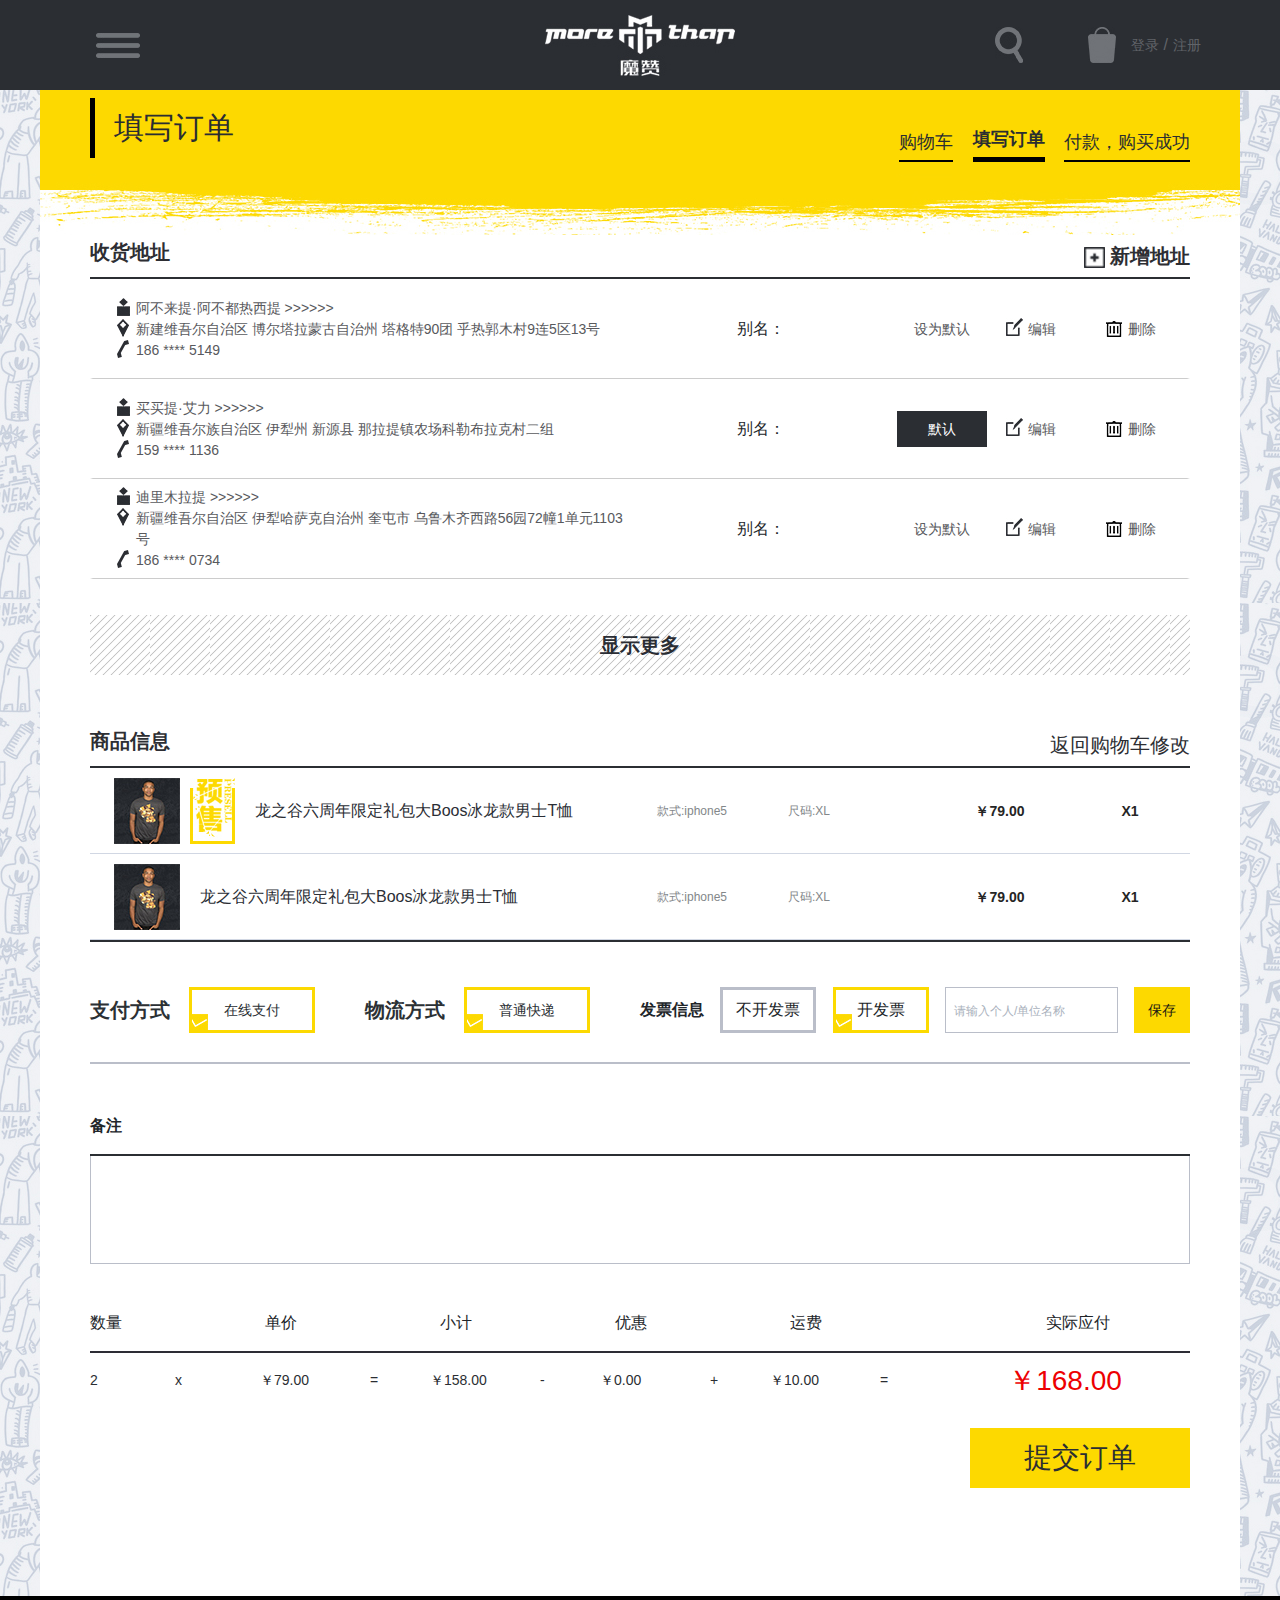
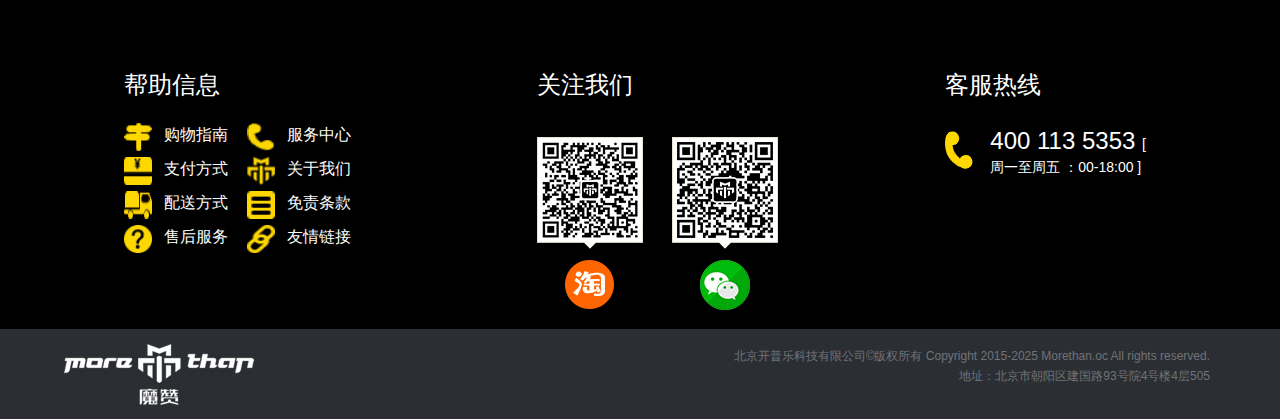
==== commit 049fe293: "update bady" ====
--- a/bin/PlaceOrder.html
+++ b/bin/PlaceOrder.html
@@ -12,6 +12,7 @@
     <link rel="stylesheet" href="./css/bootstrap.min.css">
     <link rel="stylesheet" href="./css/remarks.css">
     <link rel="stylesheet" href="./css/add-Newaddress.css">
+    <link rel="stylesheet" href="./css/edit.css">
     <link rel="Shortcut Icon" href="http://pcgnine5c.bkt.clouddn.com/icon-gamepad.png" type="image/x-icon">
 </head>
 
@@ -108,6 +109,94 @@
         </div>
     </div>
 
+    <div class="wrap2">
+        <div class="toAdd-address2">
+            <div class="toAdd-address-head2">
+                <b>编辑地址</b>
+                <a href="javajscript:;" id="close-toAdd-address2">x</a>
+            </div>
+            <div class="toAdd-address-body2">
+                <ul>
+                    <li>
+                        <div class="left-box2">
+                            <div class="title-box2">
+                                <span>
+                                    <u>*</u> 收货人</span>
+                                <span class="error2" id="error-consignee2">请填写收货人！</span>
+                            </div>
+                            <input type="text" id="consignee2">
+                        </div>
+                        <div class="right-box2">
+                            <div class="title-box2">
+                                <span>
+                                    <u>*</u> 联系电话</span>
+                                <span class="error2" id="error-contact-number2">填写的手机号格式错误！</span>
+                            </div>
+                            <input type="text" id="contact-number2">
+                        </div>
+
+                    </li>
+                    <li>
+                        <div class="title-box2">
+                            <span>
+                                <u>*</u> 所在地区</span>
+                            <span class="error2" id="error-selector2">请填写完整的所在地区！</span>
+                        </div>
+                        <div class="selector2">
+                            <select class="form-control" id="cmbProvince2" name="cmbProvince2">
+                            </select>
+                            <select class="form-control" id="cmbCity2" name="cmbCity2">
+                                <option value=""></option>
+                            </select>
+                            <select class="form-control" id="cmbArea2" name="cmbArea2">
+                                <option value=""></option>
+                            </select>
+                        </div>
+
+                    </li>
+                    <li>
+                        <div class="title-box2">
+                            <span>
+                                <u>*</u> 详细地址</span>
+                            <span class="error2" id="error-detailed-address2">请填写详细地址！</span>
+                        </div>
+                        <input type="text" id="detailed-address2" placeholder=" 请填写详细地址">
+                    </li>
+                    <li>
+                        <div class="otherName-left2">
+                            <label for="">地址别名</label>
+                            <input type="text" id="address-ortherName2">
+                        </div>
+                        <div class="otherName-right2">
+                            <span>常用别名</span>
+                            <div class="select-types2">
+                                <a href="javaScript:;" id="is-home2" class="is-what2">
+                                    <input type="checkbox" id="is-what-home2">
+                                    <label for="is-what-home2">家</label>
+                                </a>
+                                <a href="javaScript:;" id="is-company2" class="is-what2">
+                                    <input type="checkbox" id="is-what-company2">
+                                    <label for="is-what-company2">公司</label>
+                                </a>
+                                <a href="javaScript:;" id="is-parents2" class="is-what2">
+                                    <input type="checkbox" id="is-what-parents2">
+                                    <label for="is-what-parents2">父母家</label>
+                                </a>
+                            </div>
+                        </div>
+                    </li>
+                    <li>
+                        <div class="set-address2">
+                            <input type="checkbox" id="set-toIs2">
+                            <label for="set-toIs2">设为默认地址</label>
+                        </div>
+                        <a href="javajscript:;" id="address-saveBtn2">保存地址</a>
+                    </li>
+                </ul>
+            </div>
+        </div>
+    </div>
+
 
 
     <div class="wrap">
@@ -148,12 +237,21 @@
                         </div>
                         <div class="shoppingCart-main-head-content">
                             <ul id="addressAll">
-                                <li class="contact-address">
+                                <li class="contact-address" id="li0">
 
                                     <ul>
-                                        <li>阿不来提·阿不都热西提</li>
-                                        <li>新建维吾尔自治区博尔塔拉蒙古自治州塔格特90团乎热郭木村9连5区13号</li>
-                                        <li>186 **** 5149</li>
+                                        <li>
+                                            <span class="people-name">阿不来提·阿不都热西提</span>
+                                            >>>>>>
+                                            <b class="address-type123"></b>
+                                        </li>
+                                        <li>
+                                            <span class="province">新建维吾尔自治区</span>
+                                            <span class="city">博尔塔拉蒙古自治州</span>
+                                            <span class="area">塔格特90团</span>
+                                            <span class="detailedADss">乎热郭木村9连5区13号</span>
+                                        </li>
+                                        <li class="tellphone">186 **** 5149</li>
                                     </ul>
                                     <input type="checkbox" id="address0" class="contact-address-checkbox">
                                     <label for="address0"></label>
@@ -162,7 +260,8 @@
                                             <img src="./images/isdelete_06.jpg" alt=""> </a>
                                         <a href="javascript:;" class="isnodelete">
                                             <img src="./images/isnodelete_03.jpg" alt=""> </a>
-                                    </div>
+                                    </div>别名：
+                                    <span class="others-names"></span>
                                     <div class="buttons">
                                         <a href="javascript:;" class="default">设为默认</a>
                                         <a href="javascript:;" class="edit">编辑</a>
@@ -170,12 +269,21 @@
                                     </div>
 
                                 </li>
-                                <li class="contact-address">
+                                <li class="contact-address" id="li1">
 
                                     <ul>
-                                        <li>买买提·艾力</li>
-                                        <li>新疆维吾尔族自治区伊犁州新源县那拉提镇农场科勒布拉克村二组</li>
-                                        <li>159 **** 1136</li>
+                                        <li>
+                                            <span class="people-name">买买提·艾力</span>
+                                            >>>>>>
+                                            <b class="address-type123"></b>
+                                        </li>
+                                        <li>
+                                            <span class="province">新疆维吾尔族自治区</span>
+                                            <span class="city">伊犁州</span>
+                                            <span class="area">新源县</span>
+                                            <span class="detailedADss">那拉提镇农场科勒布拉克村二组</span>
+                                        </li>
+                                        <li class="tellphone">159 **** 1136</li>
                                     </ul>
                                     <input type="checkbox" id="address1" class="contact-address-checkbox">
                                     <label for="address1"></label>
@@ -184,19 +292,29 @@
                                             <img src="./images/isdelete_06.jpg" alt=""> </a>
                                         <a href="javascript:;" class="isnodelete">
                                             <img src="./images/isnodelete_03.jpg" alt=""> </a>
-                                    </div>
+                                    </div>别名：
+                                    <span class="others-names"></span>
                                     <div class="buttons">
                                         <a href="javascript:;" class="default">默认</a>
                                         <a href="javascript:;" class="edit">编辑</a>
                                         <a href="javascript:;" class="delBtn">删除</a>
                                     </div>
                                 </li>
-                                <li class="contact-address">
+                                <li class="contact-address" id="li2">
 
                                     <ul>
-                                        <li>迪里木拉提</li>
-                                        <li>新疆维吾尔自治区伊犁哈萨克自治州奎屯市乌鲁木齐西路56园72幢1单元1103号</li>
-                                        <li>186 **** 0734</li>
+                                        <li>
+                                            <span class="people-name">迪里木拉提</span>
+                                            >>>>>>
+                                            <b class="address-type123"></b>
+                                        </li>
+                                        <li>
+                                            <span class="province">新疆维吾尔自治区</span>
+                                            <span class="city">伊犁哈萨克自治州</span>
+                                            <span class="area">奎屯市</span>
+                                            <span class="detailedADss">乌鲁木齐西路56园72幢1单元1103号</span>
+                                        </li>
+                                        <li class="tellphone">186 **** 0734</li>
                                     </ul>
                                     <input type="checkbox" id="address2" class="contact-address-checkbox">
                                     <label for="address2"></label>
@@ -205,7 +323,8 @@
                                             <img src="./images/isdelete_06.jpg" alt=""> </a>
                                         <a href="javascript:;" class="isnodelete">
                                             <img src="./images/isnodelete_03.jpg" alt=""> </a>
-                                    </div>
+                                    </div>别名：
+                                    <span class="others-names"></span>
                                     <div class="buttons">
                                         <a href="javascript:;" class="default">设为默认</a>
                                         <a href="javascript:;" class="edit">编辑</a>
@@ -458,6 +577,7 @@
     </div>
     <script src="./js/placeorder.js"></script>
     <script src="./js/add-Newaddress.js"></script>
+    <script src="./js/edit.js"></script>
 
 </body>
 
--- a/bin/css/edit.css
+++ b/bin/css/edit.css
@@ -0,0 +1,364 @@
+.wrap2 {
+  width: 100vw;
+  height: 100vh;
+  position: fixed;
+  z-index: 99;
+  background-color: rgba(0, 0, 0, 0.5);
+  display: none;
+}
+.wrap2 .toAdd-address2 {
+  width: 690px;
+  height: 420px;
+  background-color: #fff;
+  display: flex;
+  flex-direction: column;
+  justify-content: space-between;
+  align-items: center;
+  position: fixed;
+  top: 18%;
+  left: 25%;
+}
+.wrap2 .toAdd-address2 .toAdd-address-head2 {
+  width: 650px;
+  line-height: 58px;
+  display: flex;
+  justify-content: space-between;
+  align-items: center;
+  font-size: 20px;
+  color: #2a2e32;
+  border-bottom: 2px solid #000;
+}
+.wrap2 .toAdd-address2 .toAdd-address-head2 > a {
+  font-size: 20px;
+  color: #2a2e32;
+  text-decoration: none;
+}
+.wrap2 .toAdd-address2 .toAdd-address-body2 > ul {
+  display: flex;
+  flex-direction: column;
+  justify-content: space-between;
+  align-items: center;
+}
+
+.wrap2 .toAdd-address2 .toAdd-address-body2 > ul > li {
+  width: 650px;
+  height: 65px;
+  align-items: center;
+  display: flex;
+  justify-content: space-between;
+  /* align-items: center; */
+}
+.wrap2 .toAdd-address2 .toAdd-address-body2 > ul > li .title-box2 {
+  display: flex;
+  justify-content: space-between;
+  font-size: 14px;
+  color: #2a2f35;
+  line-height: 25px;
+}
+.wrap2 .toAdd-address2 .toAdd-address-body2 > ul > li .title-box2 .error2 {
+  color: #f65654;
+  text-align: right;
+}
+
+.wrap2 .toAdd-address2 .toAdd-address-body2 > ul > li .title-box2 > span > u {
+  text-decoration: none;
+  color: #f65654;
+}
+.wrap2 .toAdd-address2 .toAdd-address-body2 > ul > li #consignee2 {
+  width: 208px;
+  height: 24px;
+  outline: none;
+  border: 1px solid #bbbfcb;
+}
+.wrap2 .toAdd-address2 .toAdd-address-body2 > ul > li #contact-number2 {
+  width: 432px;
+  height: 24px;
+  outline: none;
+  border: 1px solid #bbbfcb;
+}
+.wrap2 .toAdd-address2 .toAdd-address-body2 > ul > li:nth-child(2) {
+  flex-direction: column;
+  justify-content: flex-start;
+}
+.wrap2
+  .toAdd-address2
+  .toAdd-address-body2
+  > ul
+  > li:nth-child(2)
+  > .title-box2 {
+  display: flex;
+  justify-content: space-between;
+  width: 650px;
+}
+.wrap2 .toAdd-address2 .toAdd-address-body2 > ul > li:nth-child(2) .selector2 {
+  width: 650px;
+  height: 26px;
+  display: flex;
+  justify-content: space-between;
+}
+
+.wrap2
+  .toAdd-address2
+  .toAdd-address-body2
+  > ul
+  > li:nth-child(2)
+  .selector2
+  .form-control {
+  width: 208px;
+  height: 24px;
+  line-height: 24px;
+  outline: none;
+  border: 1px solid #bbbfcb;
+  font-size: 14px;
+  border-radius: 0px;
+  -webkit-appearance: none;
+  background-image: url("../images/selecter_03.jpg");
+  background-repeat: no-repeat;
+  background-position: center right;
+  background-size: contain;
+  padding: 0;
+  padding-left: 5px;
+}
+.wrap2 .toAdd-address2 .toAdd-address-body2 > ul > li:nth-child(3) {
+  display: flex;
+  flex-direction: column;
+  justify-content: flex-start;
+  align-items: center;
+  width: 650px;
+  height: 65px;
+}
+.wrap2
+  .toAdd-address2
+  .toAdd-address-body2
+  > ul
+  > li:nth-child(3)
+  > .title-box2 {
+  display: flex;
+  justify-content: space-between;
+  width: 650px;
+}
+.wrap2 .toAdd-address2 .toAdd-address-body2 > ul > li #detailed-address2 {
+  width: 648px;
+  outline: none;
+  border: 1px solid #bbbfcb;
+  line-height: 24px;
+  font-size: 14px;
+  padding-left: 5px;
+}
+.wrap2
+  .toAdd-address2
+  .toAdd-address-body2
+  > ul
+  > li:nth-child(4)
+  > .otherName-left2 {
+  display: flex;
+  flex-direction: column;
+}
+.wrap2
+  .toAdd-address2
+  .toAdd-address-body2
+  > ul
+  > li:nth-child(4)
+  > .otherName-left2
+  > label {
+  margin-bottom: 0;
+  font-size: 14px;
+  color: #434648;
+}
+.wrap2
+  .toAdd-address2
+  .toAdd-address-body2
+  > ul
+  > li:nth-child(4)
+  #address-ortherName2 {
+  width: 428px;
+  height: 24px;
+  outline: none;
+  border: 1px solid #bbbfcb;
+}
+.wrap2
+  .toAdd-address2
+  .toAdd-address-body2
+  > ul
+  > li:nth-child(4)
+  > .otherName-right2 {
+  width: 210px;
+  display: flex;
+  font-size: 14px;
+  color: #434648;
+  flex-direction: column;
+}
+.wrap2
+  .toAdd-address2
+  .toAdd-address-body2
+  > ul
+  > li:nth-child(4)
+  > .otherName-right2
+  .select-types2 {
+  display: flex;
+  justify-content: space-between;
+  align-items: center;
+}
+
+.wrap2
+  .toAdd-address2
+  .toAdd-address-body2
+  > ul
+  > li:nth-child(4)
+  > .otherName-right2
+  .select-types2
+  > .is-what2 {
+  width: 66px;
+  line-height: 24px;
+  border: 1px solid #bbbfcb;
+  text-align: center;
+  text-decoration: none;
+  color: #88898b;
+  padding: 1px;
+  position: relative;
+}
+
+.wrap2
+  .toAdd-address2
+  .toAdd-address-body2
+  > ul
+  > li:nth-child(4)
+  > .otherName-right2
+  .select-types2
+  > .is-what2
+  input[type="checkbox"] {
+  position: absolute;
+  z-index: -1;
+  opacity: 0;
+}
+.wrap2
+  .toAdd-address2
+  .toAdd-address-body2
+  > ul
+  > li:nth-child(4)
+  > .otherName-right2
+  .select-types2
+  > .is-what2
+  > label {
+  padding-left: 4px;
+  margin-bottom: 0;
+}
+.wrap2
+  .toAdd-address2
+  .toAdd-address-body2
+  > ul
+  > li:nth-child(4)
+  > .otherName-right2
+  .select-types2
+  > .is-what2
+  > label::before {
+  content: "";
+  display: block;
+  width: 10px;
+  height: 10px;
+  /* border: 2px solid #babec9; */
+  /* background-color: #fff; */
+  /* border-radius: 3px; */
+  position: absolute;
+  bottom: 2px;
+  left: 0;
+}
+.wrap2
+  .toAdd-address2
+  .toAdd-address-body2
+  > ul
+  > li:nth-child(4)
+  > .otherName-right2
+  .select-types2
+  > .is-what2
+  input:checked
+  ~ label::before {
+  background-image: url("../images/address-checked_43.jpg");
+  background-repeat: no-repeat;
+  background-size: contain;
+}
+
+.wrap2
+  .toAdd-address2
+  .toAdd-address-body2
+  > ul
+  > li:nth-child(5)
+  .set-address2 {
+  position: relative;
+}
+
+.wrap2
+  .toAdd-address2
+  .toAdd-address-body2
+  > ul
+  > li:nth-child(5)
+  .set-address2
+  input[type="checkbox"] {
+  position: absolute;
+  z-index: -1;
+  opacity: 0;
+}
+.wrap2
+  .toAdd-address2
+  .toAdd-address-body2
+  > ul
+  > li:nth-child(5)
+  .set-address2
+  > label {
+  padding-left: 20px;
+  margin-bottom: 0;
+}
+.wrap2
+  .toAdd-address2
+  .toAdd-address-body2
+  > ul
+  > li:nth-child(5)
+  .set-address2
+  > label::before {
+  content: "";
+  display: block;
+  width: 16px;
+  height: 16px;
+  /* border: 2px solid #babec9; */
+  /* background-color: #fff; */
+  /* border-radius: 3px; */
+  position: absolute;
+  bottom: 5px;
+  left: 0;
+  border: 1px solid #b8becc;
+}
+.wrap2
+  .toAdd-address2
+  .toAdd-address-body2
+  > ul
+  > li:nth-child(5)
+  .set-address2
+  input:checked
+  ~ label::before {
+  background-image: url("../images/address-checked_43.jpg");
+  background-repeat: no-repeat;
+  background-size: contain;
+}
+
+.wrap2 .toAdd-address2 .toAdd-address-body2 > ul > li #error-consignee2 {
+  display: none;
+}
+.wrap2 .toAdd-address2 .toAdd-address-body2 > ul > li #error-contact-number2 {
+  display: none;
+}
+.wrap2 .toAdd-address2 .toAdd-address-body2 > ul > li #error-selector2 {
+  display: none;
+}
+.wrap2 .toAdd-address2 .toAdd-address-body2 > ul > li #error-detailed-address2 {
+  display: none;
+}
+
+#address-saveBtn2 {
+  width: 210px;
+  line-height: 52px;
+  background-color: #fdd900;
+  text-decoration: none;
+  text-align: center;
+  font-size: 18px;
+  color: #2b2e35;
+}
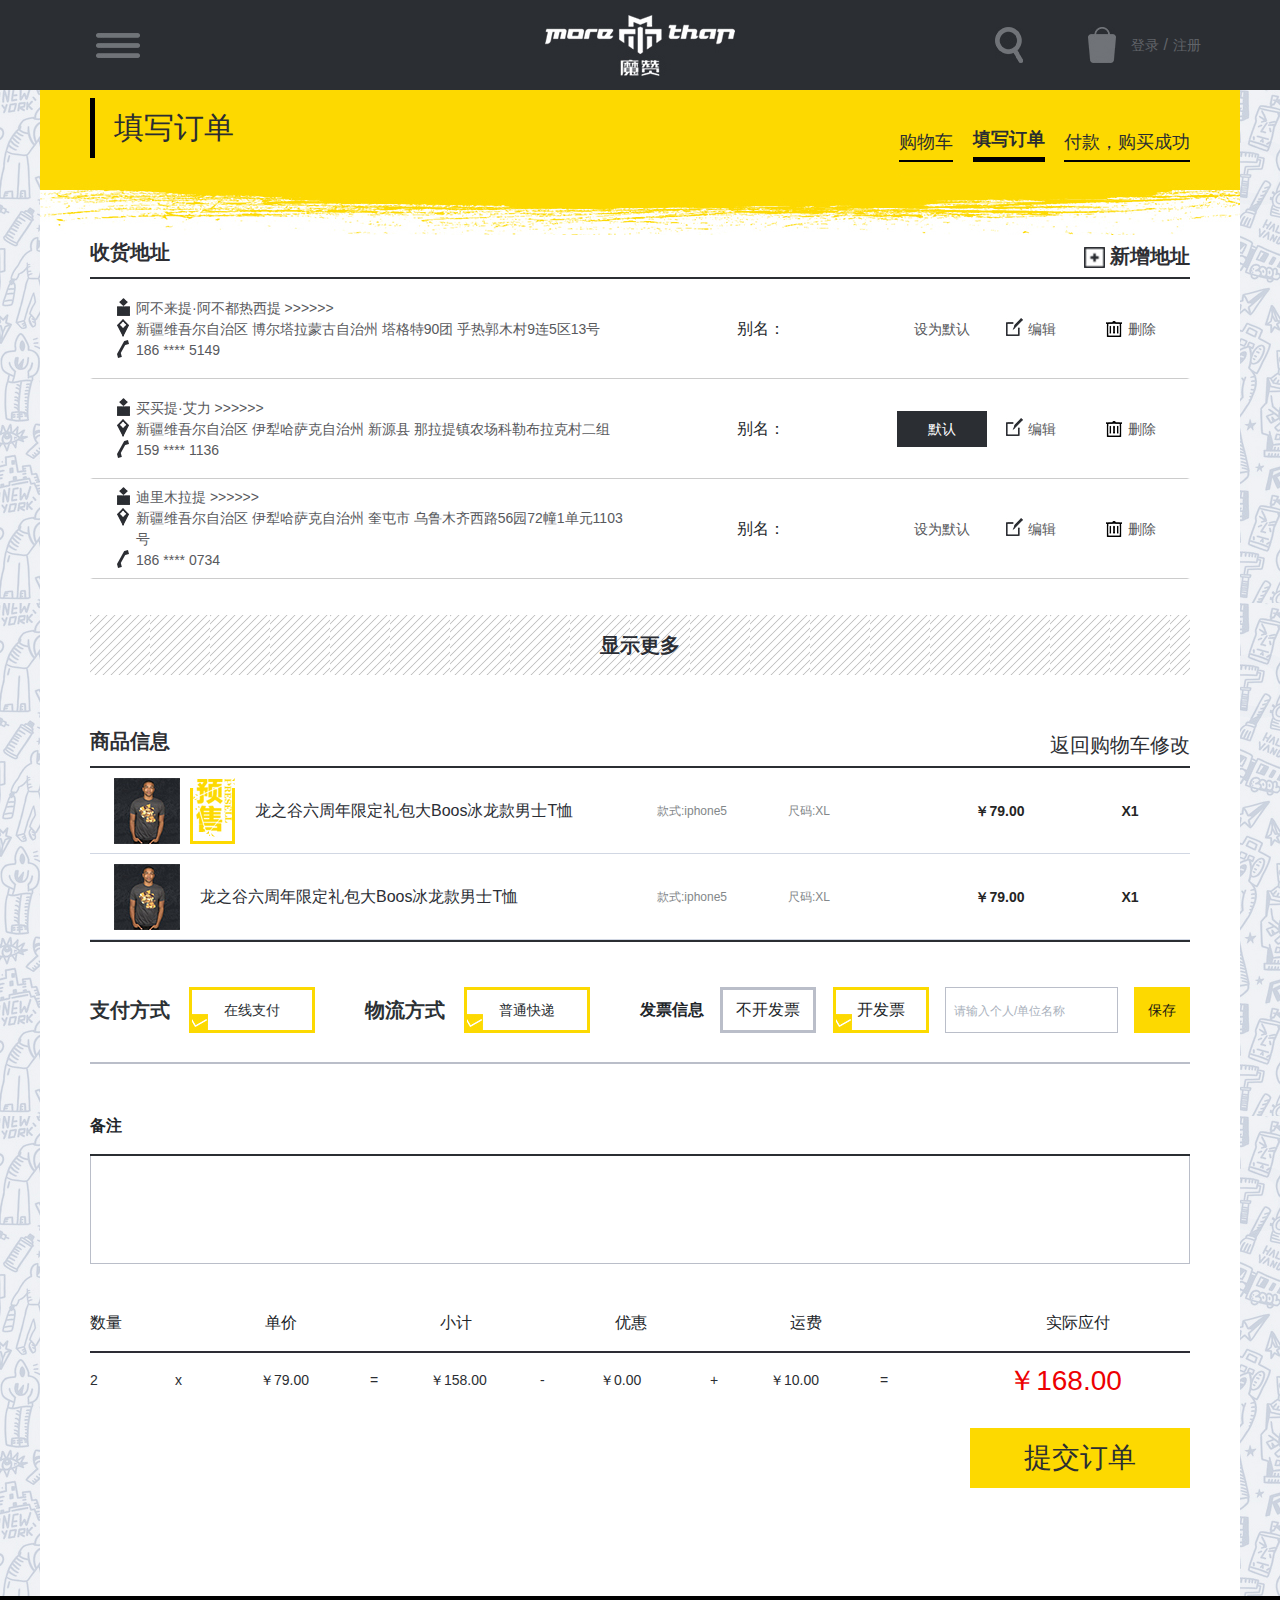
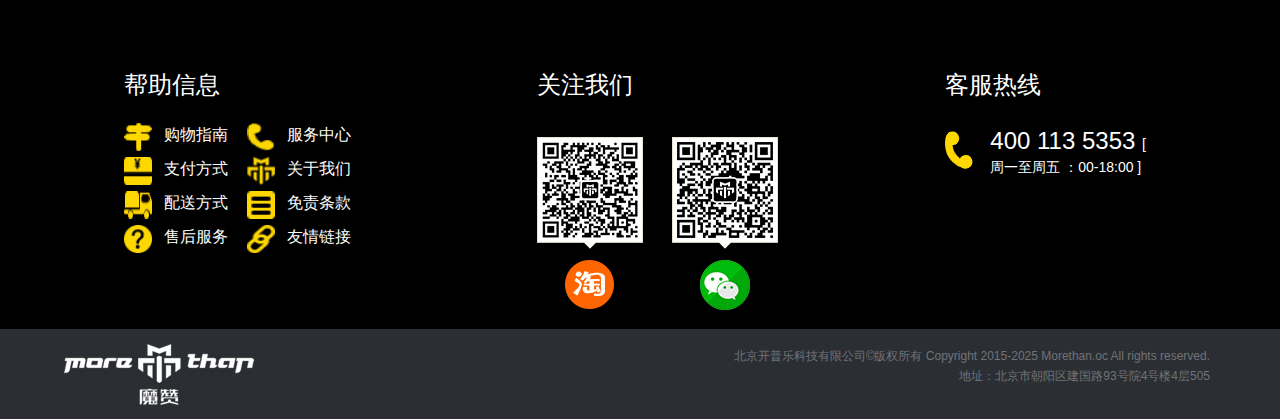
==== commit 3b953b8d: "update all" ====
--- a/bin/PlaceOrder.html
+++ b/bin/PlaceOrder.html
@@ -246,7 +246,7 @@
                                             <b class="address-type123"></b>
                                         </li>
                                         <li>
-                                            <span class="province">新建维吾尔自治区</span>
+                                            <span class="province">新疆维吾尔自治区</span>
                                             <span class="city">博尔塔拉蒙古自治州</span>
                                             <span class="area">塔格特90团</span>
                                             <span class="detailedADss">乎热郭木村9连5区13号</span>
@@ -278,8 +278,8 @@
                                             <b class="address-type123"></b>
                                         </li>
                                         <li>
-                                            <span class="province">新疆维吾尔族自治区</span>
-                                            <span class="city">伊犁州</span>
+                                            <span class="province">新疆维吾尔自治区</span>
+                                            <span class="city">伊犁哈萨克自治州</span>
                                             <span class="area">新源县</span>
                                             <span class="detailedADss">那拉提镇农场科勒布拉克村二组</span>
                                         </li>
--- a/bin/css/edit.css
+++ b/bin/css/edit.css
@@ -273,7 +273,7 @@
   > .is-what2
   input:checked
   ~ label::before {
-  background-image: url("../images/address-checked_43.jpg");
+  background-image: url("../images/checked_32.jpg");
   background-repeat: no-repeat;
   background-size: contain;
 }
@@ -335,7 +335,7 @@
   .set-address2
   input:checked
   ~ label::before {
-  background-image: url("../images/address-checked_43.jpg");
+  background-image: url("../images/checked_32.jpg");
   background-repeat: no-repeat;
   background-size: contain;
 }
